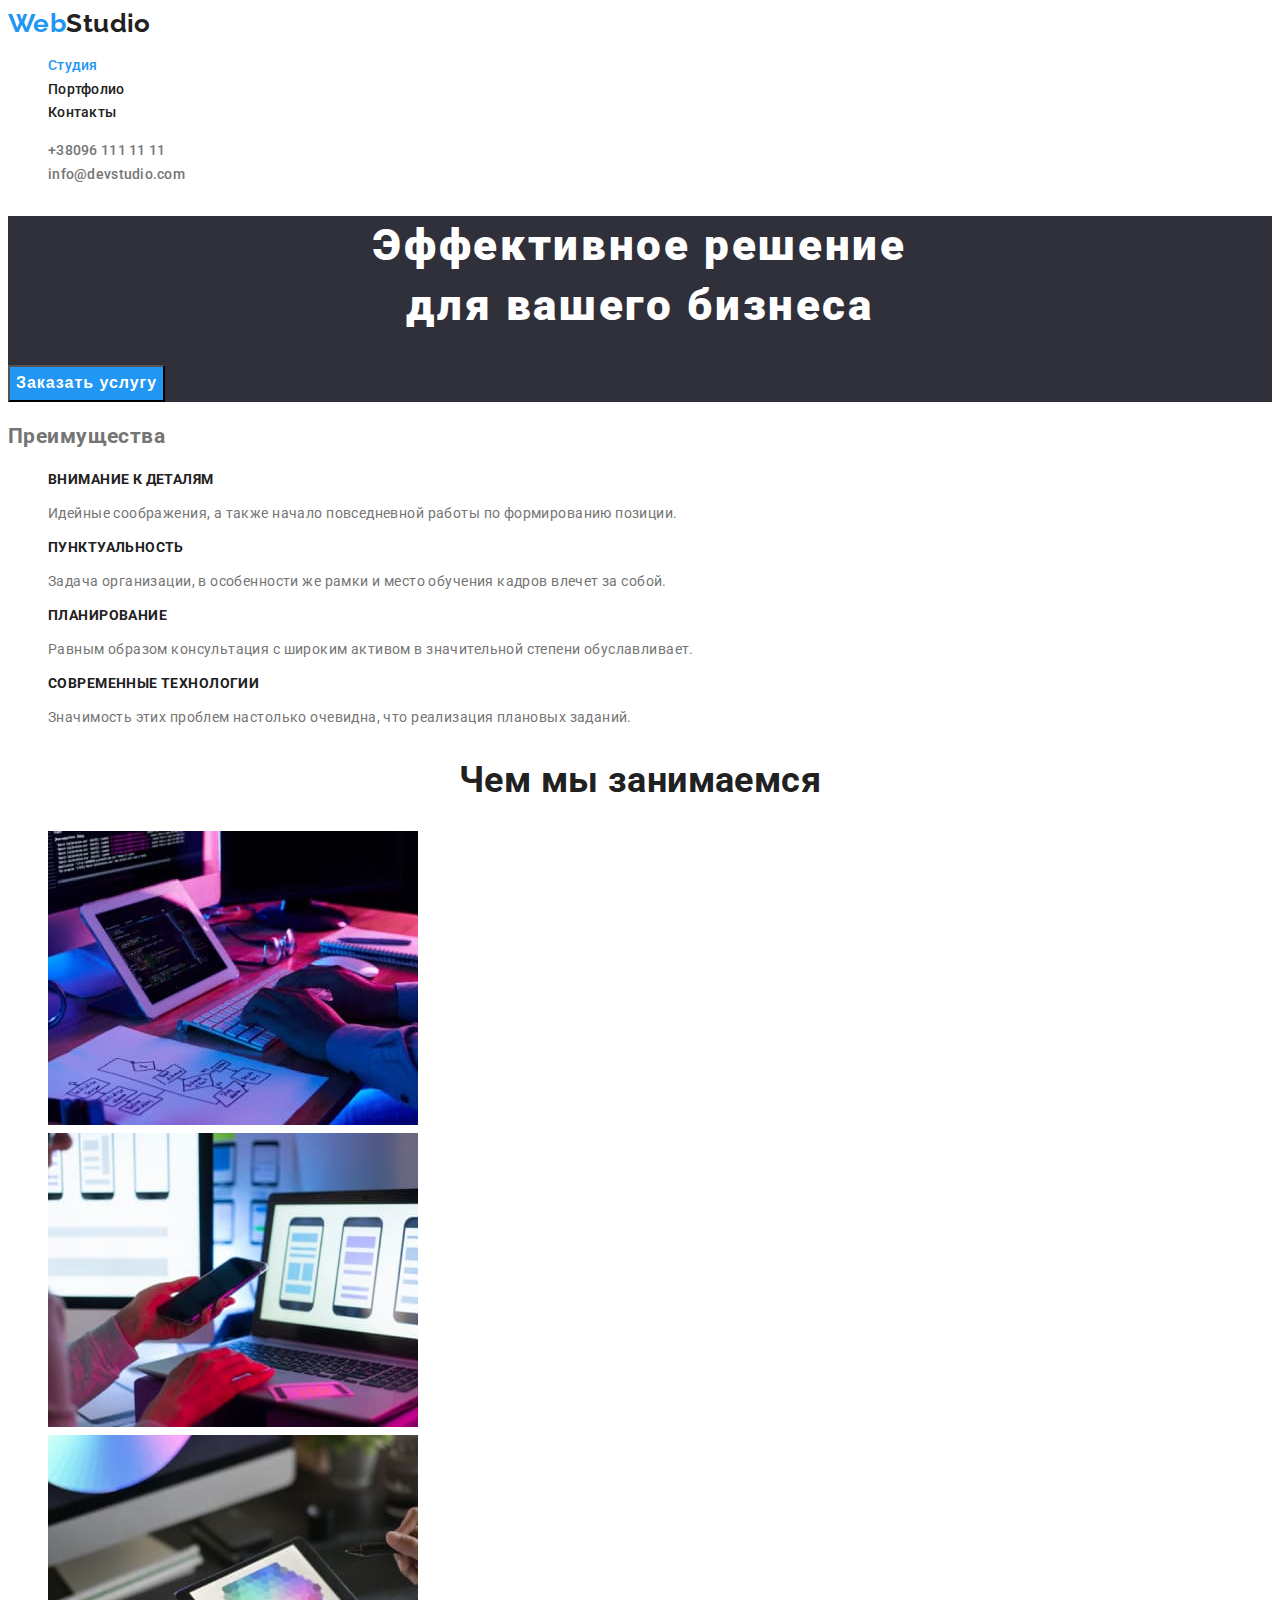
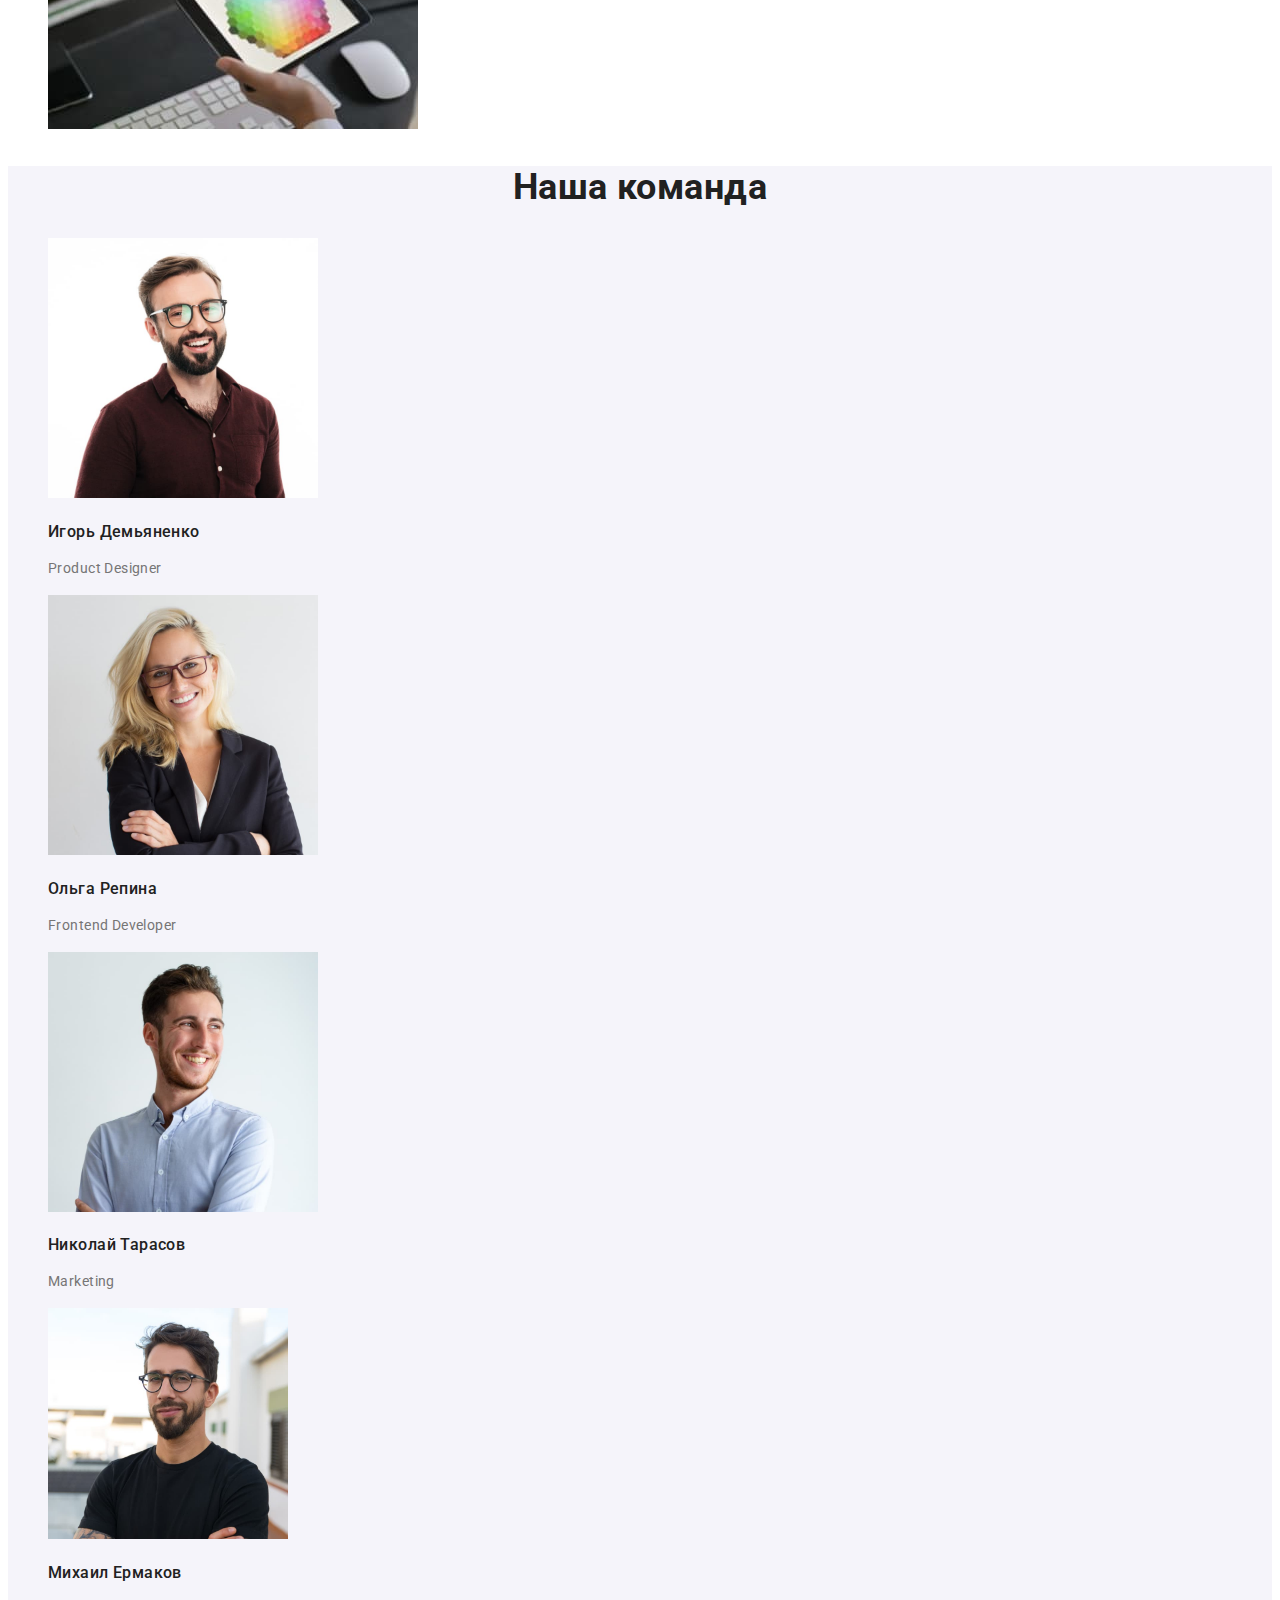
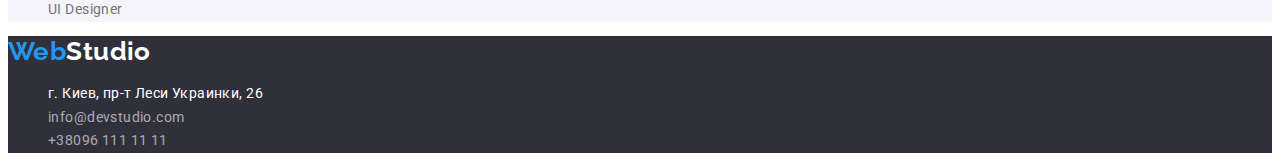
==== index.html @ c33ab389 "Добавляет начальные файлы проекта" ====
<!DOCTYPE html>
<html lang="ru">

<head>
    <meta charset="UTF-8">
    <meta http-equiv="X-UA-Compatible" content="IE=edge">
    <meta name="viewport" content="width=device-width, initial-scale=1.0">
    <title>WebStudio</title>
    <link href="https://fonts.googleapis.com/css2?family=Raleway:wght@700&family=Roboto:wght@400;500;700;900&display=swap"
        rel="stylesheet">
    <link rel="stylesheet" href="./CSS/style.css">

</head>

<body>

    <header class="page-header">
        <nav>
            <a href="" class="logo"><span class="accent">Web</span>Studio</a>

            <ul class="site-nav list">
                <li><a href="./index.html" class="nav-link current">Студия</a></li>
                <li><a href="./portfolio.html" class="nav-link">Портфолио</a></li>
                <li><a href="" class="nav-link">Контакты</a></li>
            </ul>
        </nav>
        <ul class="contact-info list">
            <li><a href="tel:+380961111111" class="contact-link">+38096 111 11 11</a></li>
            <li><a href="mailto:info@devstudio.com" class="contact-link">info@devstudio.com</a></li>
        </ul>
    </header>

    <!--main-->
    <main>

        <!--hero-->
        <section class="hero">
            <h1 class="hero-title">Эффективное решение<br>для вашего бизнеса</h1>
            <button type="button" class="hero-button">Заказать услугу</button>
        </section>

        <!--advantages-->
        <section class="advantages">

            <!--невидимый заголовок-->
            <h2>Преимущества</h2>
            
            <ul class="feature list">
                <li>
                    <h3 class="feature-title">Внимание к деталям</h3>
                    <p>Идейные соображения, а также начало повседневной работы по формированию позиции.</p>
                </li>

                <li>
                    <h3 class="feature-title">Пунктуальность</h3>
                    <p>Задача организации, в особенности же рамки и место обучения кадров влечет за собой.</p>
                </li>

                <li>
                    <h3 class="feature-title">Планирование</h3>
                    <p>Равным образом консультация с широким активом в значительной степени обуславливает.</p>
                </li>

                <li>
                    <h3 class="feature-title">Современные технологии</h3>
                    <p>Значимость этих проблем настолько очевидна, что реализация плановых заданий.</p>
                </li>
            </ul>
        </section>

        <!--works-->

        <section class="section works">
            <h2 class="section-title">Чем мы занимаемся</h2>
            <ul class="work list">
                <li>
                    <img class="picture" src="./images/box1.jpg" alt="программирование" width="370">
                </li>
                <li>
                    <img class="picture" src="./images/box2.jpg" alt="маркетинг" width="370">
                </li>

                <li>
                    <img class="picture" src="./images/box3.jpg" alt="веб-дизайн" width="370">
                </li>
            </ul>

        </section>

        <!--teams-->
        <section class="section-team">
            <h2 class="section-title">Наша команда</h2>
            <ul class="teams list">
                <li>
                    <img class="photo-picture" src="./images/img1.jpg" alt="Product Designer" width="270">
                    <h3 class="teams-title">Игорь Демьяненко</h3>
                    <p lang="en">Product Designer</p>
                </li>

                <li>
                    <img class="photo-picture" src="./images/img2.jpg" alt="Frontend Developer" width="270">
                    <h3 class="teams-title">Ольга Репина</h3>
                    <p lang="en">Frontend Developer</p>
                </li>

                <li>
                    <img class="photo-picture" src="./images/img3.jpg" alt="Marketing" width="270">
                    <h3 class="teams-title">Николай Тарасов</h3>
                    <p lang="en">Marketing</p>
                </li>

                <li>
                    <img class="photo-picture" src="./images/img4.jpg" alt="UI Designer" width="240">
                    <h3 class="teams-title">Михаил Ермаков</h3>
                    <p lang="en">UI Designer</p>
                </li>
            </ul>

        </section>
    </main>

    <!--footer-->

    <footer>
        <div class="footer-section">
            <a href="" class="logo-footer"><span class="accent">Web</span>Studio</a>
            <address class="address">
                <ul class="contact-info list">
                    <li>
                        <a href="https://goo.gl/maps/9Rdwkf6h53vLboCi9" class="maps"
                        target="_blank" rel="noopener noreferrer nofollow">
                            г. Киев, пр-т Леси Украинки, 26</a>
                    </li>
                    <li><a href="mailto:info@devstudio.com" class="links">info@devstudio.com</a></li>
                    <li><a href="tel:+380961111111" class="links">+38096 111 11 11</a></li>
                </ul>
            </address>
        </div>
    </footer> 

</body>

</html>
---- CSS/style.css ----
/* цвет основного текста #757575;*/
/* вторичный текст #212121*/
/* белый фон #FFFFFF*/
/* акцент #2196F3*/
/* вторичный цвет фона #e5e5e5*/
/* фон нижней части #F5F4FA*/
/* фон втавок #2F303A*/
/* */
/* */
:root {
    --primary-text-color: #757575;
    --title-text-color: #212121;
    --accent-color: #2196f3;
    --primary-bg-color: #ffffff;
    --secondary-bg-color: #f5f4fa;
  }
  body {
    color: var(--primary-text-color);
    background-color: var(--primary-bg-color);
    font-family: Roboto, sans-serif;
    letter-spacing: 0.03em;
    font-size: 14px;
    line-height: 1.7;
  }
  /*site-nav*/
  
  .logo {
    color: var(--title-text-color);
    font-family: Raleway, sans-serif;
    font-weight: 700;
    font-size: 26px;
    line-height: 1.2;
    text-decoration: none;
  }
  
  .accent {
    color: var(--accent-color);
  }
  .list {
    list-style: none;
  }
  
  .nav-link,
  .nav-link.current {
    color: var(--title-text-color);
    font-family: inherit;
    font-weight: 500;
    font-size: 14px;
    line-height: 1.2;
    letter-spacing: 0.02em;
    text-decoration: none;
  }
  
  .nav-link:hover,
  .nav-link:focus {
    color: var(--accent-color);
  }
  
  .nav-link.current:hover,
  .nav-link.current:focus {
    color: var(--accent-color);
  }
  
  .nav-link.current {
    color: var(--accent-color);
  }
  
  .contact-link {
    font-weight: 500;
    font-size: 14px;
    line-height: 1.14;
    letter-spacing: 0.02em;
    color: var(--primary-text-color);
    text-decoration: none;
  }
  
  .contact-link:hover,
  .contact-link:focus {
    color: var(--accent-color);
  }
  
  /* hero*/
  
  .hero-title {
    color: var(--primary-bg-color);
    font-weight: 900;
    font-size: 44px;
    line-height: 1.36;
    text-align: center;
    letter-spacing: 0.06em;
  }
  .hero,
  .footer-section {
    background-color: #2f303a;
  }
  
  /*features*/
  
  .feature-title {
    color: var(--title-text-color);
    font-weight: 700;
    font-size: 14px;
    line-height: 1.14;
    text-transform: uppercase;
  }
  
  /*section title*/
  
  .section-title {
    color: var(--title-text-color);
    font-weight: bold;
    font-size: 36px;
    line-height: 1.17;
    text-align: center;
  }
  
  /*works*/
  
  /*teams*/
  
  .teams-title {
    color: var(--title-text-color);
    font-weight: 500;
    font-size: 16px;
    line-height: 1.19;
  }
  .section-team {
    background-color: #f5f4fa;
  }
  
  /*button*/
  .hero-button {
    background-color: var(--accent-color);
    color: var(--primary-bg-color);
    font-weight: 700;
    font-size: 16px;
    line-height: 1.9;
    align-items: center;
    text-align: center;
    letter-spacing: 0.06em;
    cursor: pointer;
  }
  
  /*portfolio*/
  
  /* main*/
  
  .title-list {
    font-weight: 700;
    font-size: 18px;
    line-height: 2;
    letter-spacing: 0.06em;
    color: var(--title-text-color);
  }
  
  /*button*/
  
  .filter-button {
    color: var(--title-text-color);
    background-color: var(--secondary-bg-color);
    font-weight: 500;
    font-size: 16px;
    line-height: 1.62;
    text-align: center;
    cursor: pointer;
  }
  .filter-button:hover,
  .filter-button:focus {
    color: var(--primary-bg-color);
    background-color: var(--accent-color);
  }
  
  /*footer*/
  .address {
    font-style: normal;
  }
  
  .maps {
    font-size: 14px;
    line-height: 1.7;
    color: var(--primary-bg-color);
    text-decoration: none;
  }
  .links {
    font-size: 14px;
    line-height: 1.7;
    color: rgba(255, 255, 255, 0.6);
    text-decoration: none;
  }
  .maps:hover,
  .maps:focus {
    color: var(--accent-color);
  }
  .links:hover,
  .links:focus {
    color: var(--accent-color);
  }
  .logo-footer {
    color: var(--primary-bg-color);
    font-family: Raleway, sans-serif;
    font-weight: 700;
    font-size: 26px;
    line-height: 1.2;
    text-decoration: none;
  }
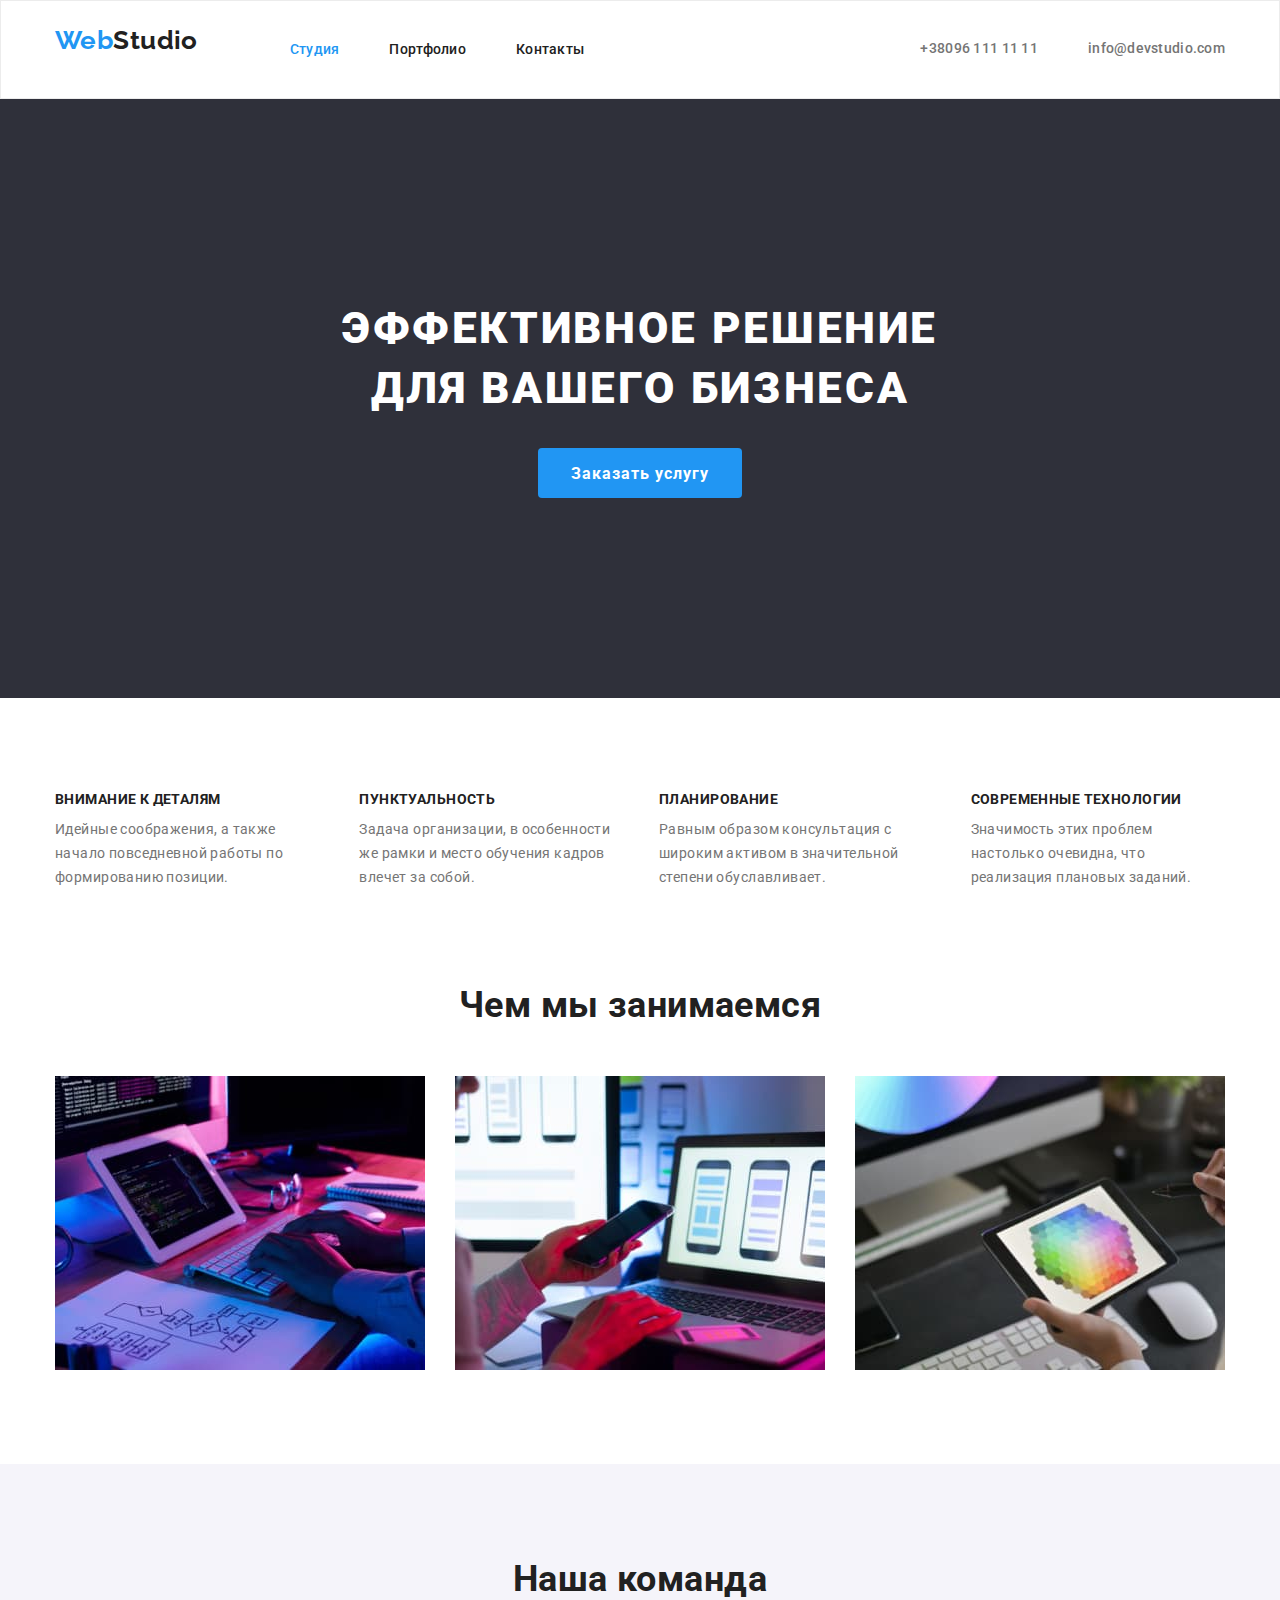
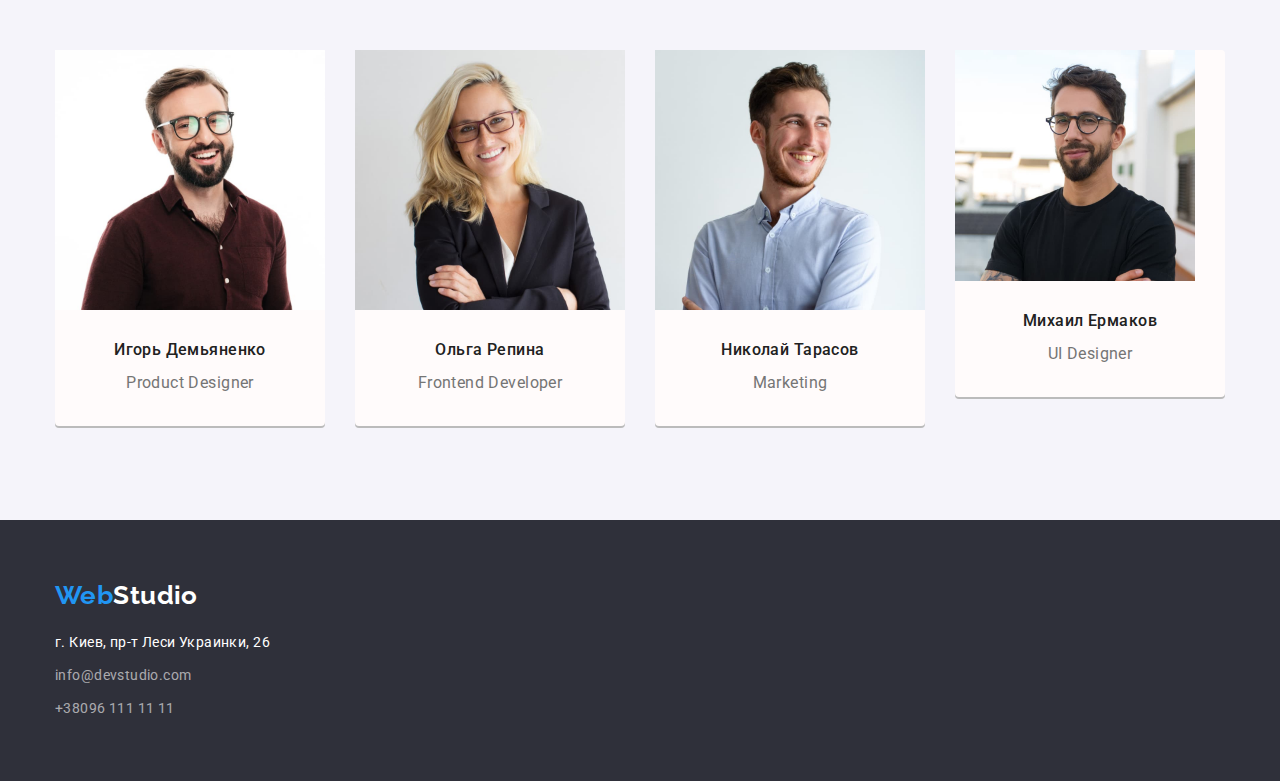
==== commit dd4f2697: "Добавляет блоки, flex-элементы" ====
--- a/index.html
+++ b/index.html
@@ -1,3 +1,4 @@
+
 <!DOCTYPE html>
 <html lang="ru">
 
@@ -6,8 +7,11 @@
     <meta http-equiv="X-UA-Compatible" content="IE=edge">
     <meta name="viewport" content="width=device-width, initial-scale=1.0">
     <title>WebStudio</title>
+    <link rel="preconnect" href="https://fonts.googleapis.com">
+    <link rel="preconnect" href="https://fonts.gstatic.com" crossorigin>
     <link href="https://fonts.googleapis.com/css2?family=Raleway:wght@700&family=Roboto:wght@400;500;700;900&display=swap"
         rel="stylesheet">
+    <link rel="stylesheet" href="https://cdnjs.cloudflare.com/ajax/libs/modern-normalize/1.1.0/modern-normalize.min.css">
     <link rel="stylesheet" href="./CSS/style.css">
 
 </head>
@@ -15,123 +19,150 @@
 <body>
 
     <header class="page-header">
-        <nav>
-            <a href="" class="logo"><span class="accent">Web</span>Studio</a>
+        <div class="container nav">
+            <nav class="main-nav">
+                <a href="" class="logo"><span class="accent">Web</span>Studio</a>
 
-            <ul class="site-nav list">
-                <li><a href="./index.html" class="nav-link current">Студия</a></li>
-                <li><a href="./portfolio.html" class="nav-link">Портфолио</a></li>
-                <li><a href="" class="nav-link">Контакты</a></li>
-            </ul>
-        </nav>
-        <ul class="contact-info list">
-            <li><a href="tel:+380961111111" class="contact-link">+38096 111 11 11</a></li>
-            <li><a href="mailto:info@devstudio.com" class="contact-link">info@devstudio.com</a></li>
-        </ul>
+                <ul class="site-nav list">
+                    <li class="item"><a href="./index.html" class="nav-link current">Студия</a></li>
+                    <li class="item"><a href="./portfolio.html" class="nav-link">Портфолио</a></li>
+                    <li class="item"><a href="" class="nav-link">Контакты</a></li>
+                </ul>
+            </nav>
+    
+                <ul class="contact-info list">
+                    <li class="item"><a href="tel:+380961111111" class="contact-link">+38096 111 11 11</a></li>
+                    <li class="item"><a href="mailto:info@devstudio.com" class="contact-link">info@devstudio.com</a></li>
+                </ul>
+    
+        </div>
     </header>
-
+ 
     <!--main-->
     <main>
 
         <!--hero-->
         <section class="hero">
-            <h1 class="hero-title">Эффективное решение<br>для вашего бизнеса</h1>
-            <button type="button" class="hero-button">Заказать услугу</button>
+            <div class="container">
+                <h1 class="hero-title">Эффективное решение<br>для вашего бизнеса</h1>
+                <button type="button" class="hero-button">Заказать услугу</button>
+            </div>
         </section>
 
         <!--advantages-->
+ 
         <section class="advantages">
+            <div class="container">
+                <!--невидимый заголовок-->
+                <h2 class="visually-hidden">Преимущества</h2>
+                
+                <ul class="feature list">
+                    <li class="item">
+                        <h3 class="feature-title">Внимание к деталям</h3>
+                        <p>Идейные соображения, а также начало повседневной работы по формированию позиции.</p>
+                    </li>
 
-            <!--невидимый заголовок-->
-            <h2>Преимущества</h2>
-            
-            <ul class="feature list">
-                <li>
-                    <h3 class="feature-title">Внимание к деталям</h3>
-                    <p>Идейные соображения, а также начало повседневной работы по формированию позиции.</p>
-                </li>
+                    <li class="item">
+                        <h3 class="feature-title">Пунктуальность</h3>
+                        <p>Задача организации, в особенности же рамки и место обучения кадров влечет за собой.</p>
+                    </li>
 
-                <li>
-                    <h3 class="feature-title">Пунктуальность</h3>
-                    <p>Задача организации, в особенности же рамки и место обучения кадров влечет за собой.</p>
-                </li>
+                    <li class="item">
+                        <h3 class="feature-title">Планирование</h3>
+                        <p>Равным образом консультация с широким активом в значительной степени обуславливает.</p>
+                    </li>
 
-                <li>
-                    <h3 class="feature-title">Планирование</h3>
-                    <p>Равным образом консультация с широким активом в значительной степени обуславливает.</p>
-                </li>
-
-                <li>
-                    <h3 class="feature-title">Современные технологии</h3>
-                    <p>Значимость этих проблем настолько очевидна, что реализация плановых заданий.</p>
-                </li>
-            </ul>
+                    <li class="item">
+                        <h3 class="feature-title">Современные технологии</h3>
+                        <p>Значимость этих проблем настолько очевидна, что реализация плановых заданий.</p>
+                    </li>
+                </ul>
+            </div>
         </section>
 
         <!--works-->
 
         <section class="section works">
-            <h2 class="section-title">Чем мы занимаемся</h2>
-            <ul class="work list">
-                <li>
-                    <img class="picture" src="./images/box1.jpg" alt="программирование" width="370">
-                </li>
-                <li>
-                    <img class="picture" src="./images/box2.jpg" alt="маркетинг" width="370">
-                </li>
+            <div class="container">
+                <h2 class="section-title">Чем мы занимаемся</h2>
+                <ul class="work list">
+                    <li class="item">
+                        <img class="picture" src="./images/box1.jpg" alt="программирование" width="370">
+                    </li>
+                    <li class="item">
+                        <img class="picture" src="./images/box2.jpg" alt="маркетинг" width="370">
+                    </li>
 
-                <li>
-                    <img class="picture" src="./images/box3.jpg" alt="веб-дизайн" width="370">
-                </li>
-            </ul>
-
+                    <li class="item">
+                        <img class="picture" src="./images/box3.jpg" alt="веб-дизайн" width="370">
+                    </li>
+                </ul>
+            </div>
         </section>
 
         <!--teams-->
+
         <section class="section-team">
-            <h2 class="section-title">Наша команда</h2>
-            <ul class="teams list">
-                <li>
-                    <img class="photo-picture" src="./images/img1.jpg" alt="Product Designer" width="270">
-                    <h3 class="teams-title">Игорь Демьяненко</h3>
-                    <p lang="en">Product Designer</p>
-                </li>
-
-                <li>
-                    <img class="photo-picture" src="./images/img2.jpg" alt="Frontend Developer" width="270">
-                    <h3 class="teams-title">Ольга Репина</h3>
-                    <p lang="en">Frontend Developer</p>
-                </li>
-
-                <li>
-                    <img class="photo-picture" src="./images/img3.jpg" alt="Marketing" width="270">
-                    <h3 class="teams-title">Николай Тарасов</h3>
-                    <p lang="en">Marketing</p>
-                </li>
-
-                <li>
-                    <img class="photo-picture" src="./images/img4.jpg" alt="UI Designer" width="240">
-                    <h3 class="teams-title">Михаил Ермаков</h3>
-                    <p lang="en">UI Designer</p>
-                </li>
-            </ul>
-
+            <div class="container">
+                <h2 class="section-title">Наша команда</h2>
+                <ul class="teams list">
+                    <li class="item">
+                        <div class="img-teams-content">
+                            <img class="teams-picture" src="./images/img1.jpg" alt="Product Designer" width="270">
+                            <div>
+                                <h3 class="teams-title">Игорь Демьяненко</h3>
+                                <p class="teams-text" lang="en">Product Designer</p>
+                            </div>
+                        </div>
+                    </li>
+            
+                    <li class="item">
+                        <div class="img-teams-content">
+                            <img class="teams-picture" src="./images/img2.jpg" alt="Frontend Developer" width="270">
+                            <div>
+                                <h3 class="teams-title">Ольга Репина</h3>
+                                <p class="teams-text" lang="en">Frontend Developer</p>
+                            </div>
+                        </div>
+                    </li>
+             
+                    <li class="item">
+                        <div class="img-teams-content">
+                            <img class="teams-picture" src="./images/img3.jpg" alt="Marketing" width="270">
+                            <div>
+                                <h3 class="teams-title">Николай Тарасов</h3>
+                                <p class="teams-text" lang="en">Marketing</p>
+                            </div>
+                        </div>
+                    </li>
+            
+                    <li class="item">
+                        <div class="img-teams-content">
+                            <img class="teams-picture" src="./images/img4.jpg" alt="UI Designer" width="240">
+                            <div>
+                                <h3 class="teams-title">Михаил Ермаков</h3>
+                                <p class="teams-text" lang="en">UI Designer</p>
+                            </div>
+                        </div>
+                    </li>
+                </ul>
+            </div>
         </section>
     </main>
 
     <!--footer-->
 
-    <footer>
-        <div class="footer-section">
+    <footer class="footer-section">
+        <div class="container">
             <a href="" class="logo-footer"><span class="accent">Web</span>Studio</a>
             <address class="address">
-                <ul class="contact-info list">
+                <ul class="contact-footer list">
                     <li>
                         <a href="https://goo.gl/maps/9Rdwkf6h53vLboCi9" class="maps"
                         target="_blank" rel="noopener noreferrer nofollow">
                             г. Киев, пр-т Леси Украинки, 26</a>
                     </li>
-                    <li><a href="mailto:info@devstudio.com" class="links">info@devstudio.com</a></li>
+                    <li class="tel-mail-footer"><a href="mailto:info@devstudio.com" class="links">info@devstudio.com</a></li>
                     <li><a href="tel:+380961111111" class="links">+38096 111 11 11</a></li>
                 </ul>
             </address>
--- a/CSS/style.css
+++ b/CSS/style.css
@@ -1,3 +1,4 @@
+
 /* цвет основного текста #757575;*/
 /* вторичный текст #212121*/
 /* белый фон #FFFFFF*/
@@ -8,199 +9,458 @@
 /* */
 /* */
 :root {
-    --primary-text-color: #757575;
-    --title-text-color: #212121;
-    --accent-color: #2196f3;
-    --primary-bg-color: #ffffff;
-    --secondary-bg-color: #f5f4fa;
-  }
-  body {
-    color: var(--primary-text-color);
-    background-color: var(--primary-bg-color);
-    font-family: Roboto, sans-serif;
-    letter-spacing: 0.03em;
-    font-size: 14px;
-    line-height: 1.7;
-  }
-  /*site-nav*/
-  
-  .logo {
-    color: var(--title-text-color);
-    font-family: Raleway, sans-serif;
-    font-weight: 700;
-    font-size: 26px;
-    line-height: 1.2;
-    text-decoration: none;
-  }
-  
-  .accent {
-    color: var(--accent-color);
-  }
-  .list {
-    list-style: none;
-  }
-  
-  .nav-link,
-  .nav-link.current {
-    color: var(--title-text-color);
-    font-family: inherit;
-    font-weight: 500;
-    font-size: 14px;
-    line-height: 1.2;
-    letter-spacing: 0.02em;
-    text-decoration: none;
-  }
-  
-  .nav-link:hover,
-  .nav-link:focus {
-    color: var(--accent-color);
-  }
-  
-  .nav-link.current:hover,
-  .nav-link.current:focus {
-    color: var(--accent-color);
-  }
-  
-  .nav-link.current {
-    color: var(--accent-color);
-  }
-  
-  .contact-link {
-    font-weight: 500;
-    font-size: 14px;
-    line-height: 1.14;
-    letter-spacing: 0.02em;
-    color: var(--primary-text-color);
-    text-decoration: none;
-  }
-  
-  .contact-link:hover,
-  .contact-link:focus {
-    color: var(--accent-color);
-  }
-  
-  /* hero*/
-  
-  .hero-title {
-    color: var(--primary-bg-color);
-    font-weight: 900;
-    font-size: 44px;
-    line-height: 1.36;
-    text-align: center;
-    letter-spacing: 0.06em;
-  }
-  .hero,
-  .footer-section {
+  --primary-text-color: #757575;
+  --title-text-color: #212121;
+  --accent-color: #2196f3;
+  --primary-bg-color: #ffffff;
+  --secondary-bg-color: #f5f4fa;
+}
+
+/*--------- Утилиты--------- */
+p,
+h1,
+h2,
+h3,
+h4,
+h5,
+h6 {
+  margin: 0;
+}
+
+img {
+  display: block;
+}
+
+ul {
+  margin: 0;
+  padding: 0;
+}
+
+.list {
+  list-style: none;
+}
+
+
+/*container*/
+.container {
+  width: 1200px;
+  padding-left: 15px;
+  padding-right: 15px;
+  margin: 0 auto;
+  /*outline: 2px solid red;*/
+}
+
+body {
+  color: var(--primary-text-color);
+  background-color: var(--primary-bg-color);
+  font-family: Roboto, sans-serif;
+  letter-spacing: 0.03em;
+  font-size: 14px;
+  line-height: 1.7;
+}
+/*--------- скрытые заголовки---------*/
+
+.visually-hidden {
+  position: absolute;
+  white-space: nowrap;
+  width: 1px;
+  height: 1px;
+  overflow: hidden;
+  border: 0;
+  padding: 0;
+  clip: rect(0 0 0 0);
+  clip-path: inset(50%);
+  margin: -1px;
+}
+
+/*---------page-header---------*/
+.page-header {
+  padding-top: 24px;
+  padding-bottom: 24px;
+  background-color: var(--primary-bg-color);
+  border: #ececec 1px solid;
+}
+
+/*---------site-nav---------*/
+.main-nav {
+  display: flex;
+}
+.site-nav {
+  display: flex;
+  margin-left: 92px;
+}
+
+/*.site-nav .item {
+  /*margin-right: 50px;
+
+  outline: 1px solid green;
+  background-color: tomato;
+} */
+/*1вариант
+.site-nav .item:last-child {
+  margin-right: 0;
+}
+*/
+/*2 вариант
+.site-nav .item:not(:last-child) {
+  margin-right: 50px;
+}*/
+
+/*3 вариант*/
+
+.site-nav .item + .item {
+  margin-left: 50px;
+}
+
+.logo {
+  display: block;
+  color: var(--title-text-color);
+  font-family: Raleway, sans-serif;
+  font-weight: 700;
+  font-size: 26px;
+  line-height: 1.2;
+  text-decoration: none;
+}
+
+.accent {
+  color: var(--accent-color);
+}
+
+.nav-link,
+.nav-link.current {
+  display: block;
+  padding-top: 16px;
+  padding-bottom: 16px;
+  color: var(--title-text-color);
+  font-family: inherit;
+  font-weight: 500;
+  font-size: 14px;
+  line-height: 1.2;
+  letter-spacing: 0.02em;
+  text-decoration: none;
+}
+
+.nav-link:hover,
+.nav-link:focus {
+  color: var(--accent-color);
+}
+
+.nav-link.current:hover,
+.nav-link.current:focus {
+  color: var(--accent-color);
+}
+
+.nav-link.current {
+  color: var(--accent-color);
+}
+  /*-----------contact-info----------*/
+
+.contact-info {
+  display: flex;
+  margin-left:auto;
+}
+
+/*.contact-info .item {
+
+  outline: 1px solid green;
+  background-color: tomato;
+}*/
+
+.contact-info .item + .item {
+  margin-left: 50px;
+}
+
+.contact-link {
+  display: block;
+  padding-top: 16px;
+  padding-bottom: 16px;
+
+  font-weight: 500;
+  font-size: 14px;
+  line-height: 1.14;
+  letter-spacing: 0.02em;
+  color: var(--primary-text-color);
+  text-decoration: none;
+}
+
+.contact-link:hover,
+.contact-link:focus {
+  color: var(--accent-color);
+}
+
+.container.nav {
+  display: flex;
+  align-items: center;
+}
+
+
+/* ---------hero---------*/
+
+.hero-title {
+  padding-top: 200px;
+  margin-bottom: 30px;
+
+  text-transform:uppercase;
+  color: var(--primary-bg-color);
+  font-weight: 900;
+  font-size: 44px;
+  line-height: 1.36;
+  text-align: center;
+  letter-spacing: 0.06em;
+}
+.hero {
+  text-align: center;
+  background-color: #2f303a;
+}
+
+/*---------section title---------*/
+
+.section-title {
+  color: var(--title-text-color);
+  font-weight: bold;
+  font-size: 36px;
+  line-height: 1.17;
+  text-align: center;
+  margin-bottom: 50px;
+
+}
+
+/*---------features---------*/
+
+.feature-title {
+  margin-bottom: 10px;
+
+  color: var(--title-text-color);
+  font-weight: 700;
+  font-size: 14px;
+  line-height: 1.14;
+  text-transform: uppercase;
+}
+
+.feature.list {
+  display: flex; 
+  align-items: center;
+  padding-top: 94px;
+  padding-bottom: 94px;
+}
+
+/*.feature.list .item {
+  outline: 1px solid green;
+}*/
+
+.feature.list .item + .item {
+  margin-left: 30px;
+}
+
+/*---------works---------*/
+
+.section.works {
+  display: block;
+  padding-bottom: 94px;
+}
+.work.list {
+  display: flex;
+  align-items: center;
+
+}
+.work.list .item + .item {
+  margin-left: 30px;
+}
+
+/*---------teams---------*/
+
+.section-team {
+  padding-top: 94px;
+  padding-bottom: 94px;
+  background-color: #f5f4fa;
+}
+.teams-title {
+  color: var(--title-text-color);
+  font-weight: 500;
+  font-size: 16px;
+  line-height: 1.19;
+}
+.teams.list {
+  display: flex;
+}
+
+.teams.list .item + .item {
+  margin-left: 30px;
+}
+
+.img-teams-content {
+
+  width: 270px;
+  box-shadow: 0px 2px 0px 0px #bbbbbb;
+  border-radius: 4px;
+  background-color: #fffbfb;
+  padding: 0px 0px 30px;
+}
+
+.teams-title {
+  padding-top: 30px;
+  text-align: center;
+  font-size: 16px;
+  font-weight: 500;
+}
+.teams-text {
+  margin-top: 10px;
+  text-align: center;
+  font-size: 16px;
+}
+.teams.item {
+  flex-basis: calc(100% / 4 - 30px);
+  margin-left: 30px;
+}
+
+/*button*/
+.hero-button {
+  display: inline-block;
+  border: 1px solid transparent;
+  min-width: 200px;
+  padding: 10px 32px;
+  height: 50px;
+  border-radius: 4px;
+  margin-bottom: 200px;
+
+  background-color: var(--accent-color);
+  color: var(--primary-bg-color);
+  font-weight: 700;
+  font-size: 16px;
+  line-height: 1.9;
+  align-items: center;
+  text-align: center;
+  letter-spacing: 0.06em;
+  cursor: pointer;
+}
+
+/*---------portfolio---------*/
+
+/* main*/
+.section-portfolio {
+  padding-bottom: 94px;
+}
+
+.project.list {
+  display: flex;
+  flex-wrap: wrap;
+}
+.flex-project {
+  width:calc((100% - 60px) / 3);
+  margin-right: 30px;
+  margin-bottom: 30px;
+
+  height: 404px;
+
+  /*outline: 1px solid green;*/
+}
+.flex-project:nth-child(3n) {
+  margin-right: 0;
+}
+.flex-project:nth-last-child(-n + 3) {
+  margin-bottom: 0;
+}
+
+.project-padding {
+  padding: 20px 24px 20px 24px;
+  border: 1px solid #eeeeee;
+  border-top: none;
+
+}
+.title-list {
+
+  font-weight: 700;
+  font-size: 18px;
+  line-height: 2;
+  letter-spacing: 0.06em;
+  color: var(--title-text-color);
+}
+
+/*button*/
+.buttons.list {
+  display: flex;
+  justify-content: center;
+  padding-top: 94px;
+  padding-bottom: 50px;
+}
+
+.portfolio-list:not(:last-child) {
+  margin-right: 3px;
+  align-items: center;
+
+}
+.filter-button {
+  border: 1px solid #000000;
+  min-width: 128px;
+  padding: 6px 22px;
+  text-align: center;
+  border: 4px;
+  color: var(--title-text-color);
+  background-color: var(--secondary-bg-color);
+  font-weight: 500;
+  font-size: 16px;
+  line-height: 1.62;
+  text-align: center;
+  cursor: pointer;
+}
+.filter-button:hover,
+.filter-button:focus {
+  color: var(--primary-bg-color);
+  background-color: var(--accent-color);
+}
+
+
+
+
+/*---------footer----------*/
+.footer-section {
+    padding-top: 60px;
+    padding-bottom: 60px;
     background-color: #2f303a;
-  }
-  
-  /*features*/
-  
-  .feature-title {
-    color: var(--title-text-color);
-    font-weight: 700;
-    font-size: 14px;
-    line-height: 1.14;
-    text-transform: uppercase;
-  }
-  
-  /*section title*/
-  
-  .section-title {
-    color: var(--title-text-color);
-    font-weight: bold;
-    font-size: 36px;
-    line-height: 1.17;
-    text-align: center;
-  }
-  
-  /*works*/
-  
-  /*teams*/
-  
-  .teams-title {
-    color: var(--title-text-color);
-    font-weight: 500;
-    font-size: 16px;
-    line-height: 1.19;
-  }
-  .section-team {
-    background-color: #f5f4fa;
-  }
-  
-  /*button*/
-  .hero-button {
-    background-color: var(--accent-color);
-    color: var(--primary-bg-color);
-    font-weight: 700;
-    font-size: 16px;
-    line-height: 1.9;
-    align-items: center;
-    text-align: center;
-    letter-spacing: 0.06em;
-    cursor: pointer;
-  }
-  
-  /*portfolio*/
-  
-  /* main*/
-  
-  .title-list {
-    font-weight: 700;
-    font-size: 18px;
-    line-height: 2;
-    letter-spacing: 0.06em;
-    color: var(--title-text-color);
-  }
-  
-  /*button*/
-  
-  .filter-button {
-    color: var(--title-text-color);
-    background-color: var(--secondary-bg-color);
-    font-weight: 500;
-    font-size: 16px;
-    line-height: 1.62;
-    text-align: center;
-    cursor: pointer;
-  }
-  .filter-button:hover,
-  .filter-button:focus {
-    color: var(--primary-bg-color);
-    background-color: var(--accent-color);
-  }
-  
-  /*footer*/
-  .address {
-    font-style: normal;
-  }
-  
-  .maps {
-    font-size: 14px;
-    line-height: 1.7;
-    color: var(--primary-bg-color);
-    text-decoration: none;
-  }
-  .links {
-    font-size: 14px;
-    line-height: 1.7;
-    color: rgba(255, 255, 255, 0.6);
-    text-decoration: none;
-  }
-  .maps:hover,
-  .maps:focus {
-    color: var(--accent-color);
-  }
-  .links:hover,
-  .links:focus {
-    color: var(--accent-color);
-  }
-  .logo-footer {
-    color: var(--primary-bg-color);
-    font-family: Raleway, sans-serif;
-    font-weight: 700;
-    font-size: 26px;
-    line-height: 1.2;
-    text-decoration: none;
-  }
-  +    border: 1px;
+}
+
+.address {
+  font-style: normal;
+}
+
+.tel-mail-footer {
+  margin-top: 9px;
+  margin-bottom: 9px;
+}
+.logo-footer {
+  display: block;
+
+  color: var(--primary-bg-color);
+  font-family: Raleway, sans-serif;
+  font-weight: 700;
+  font-size: 26px;
+  line-height: 1.2;
+  text-decoration: none;
+}
+
+.maps {
+  display: block;
+  margin-top: 20px;
+
+  font-size: 14px;
+  line-height: 1.7;
+  color: var(--primary-bg-color);
+  text-decoration: none;
+}
+.links {
+  display: block;
+
+  font-size: 14px;
+  line-height: 1.7;
+  color: rgba(255, 255, 255, 0.6);
+  text-decoration: none;
+}
+.maps:hover,
+.maps:focus {
+  color: var(--accent-color);
+}
+.links:hover,
+.links:focus {
+  color: var(--accent-color);
+}
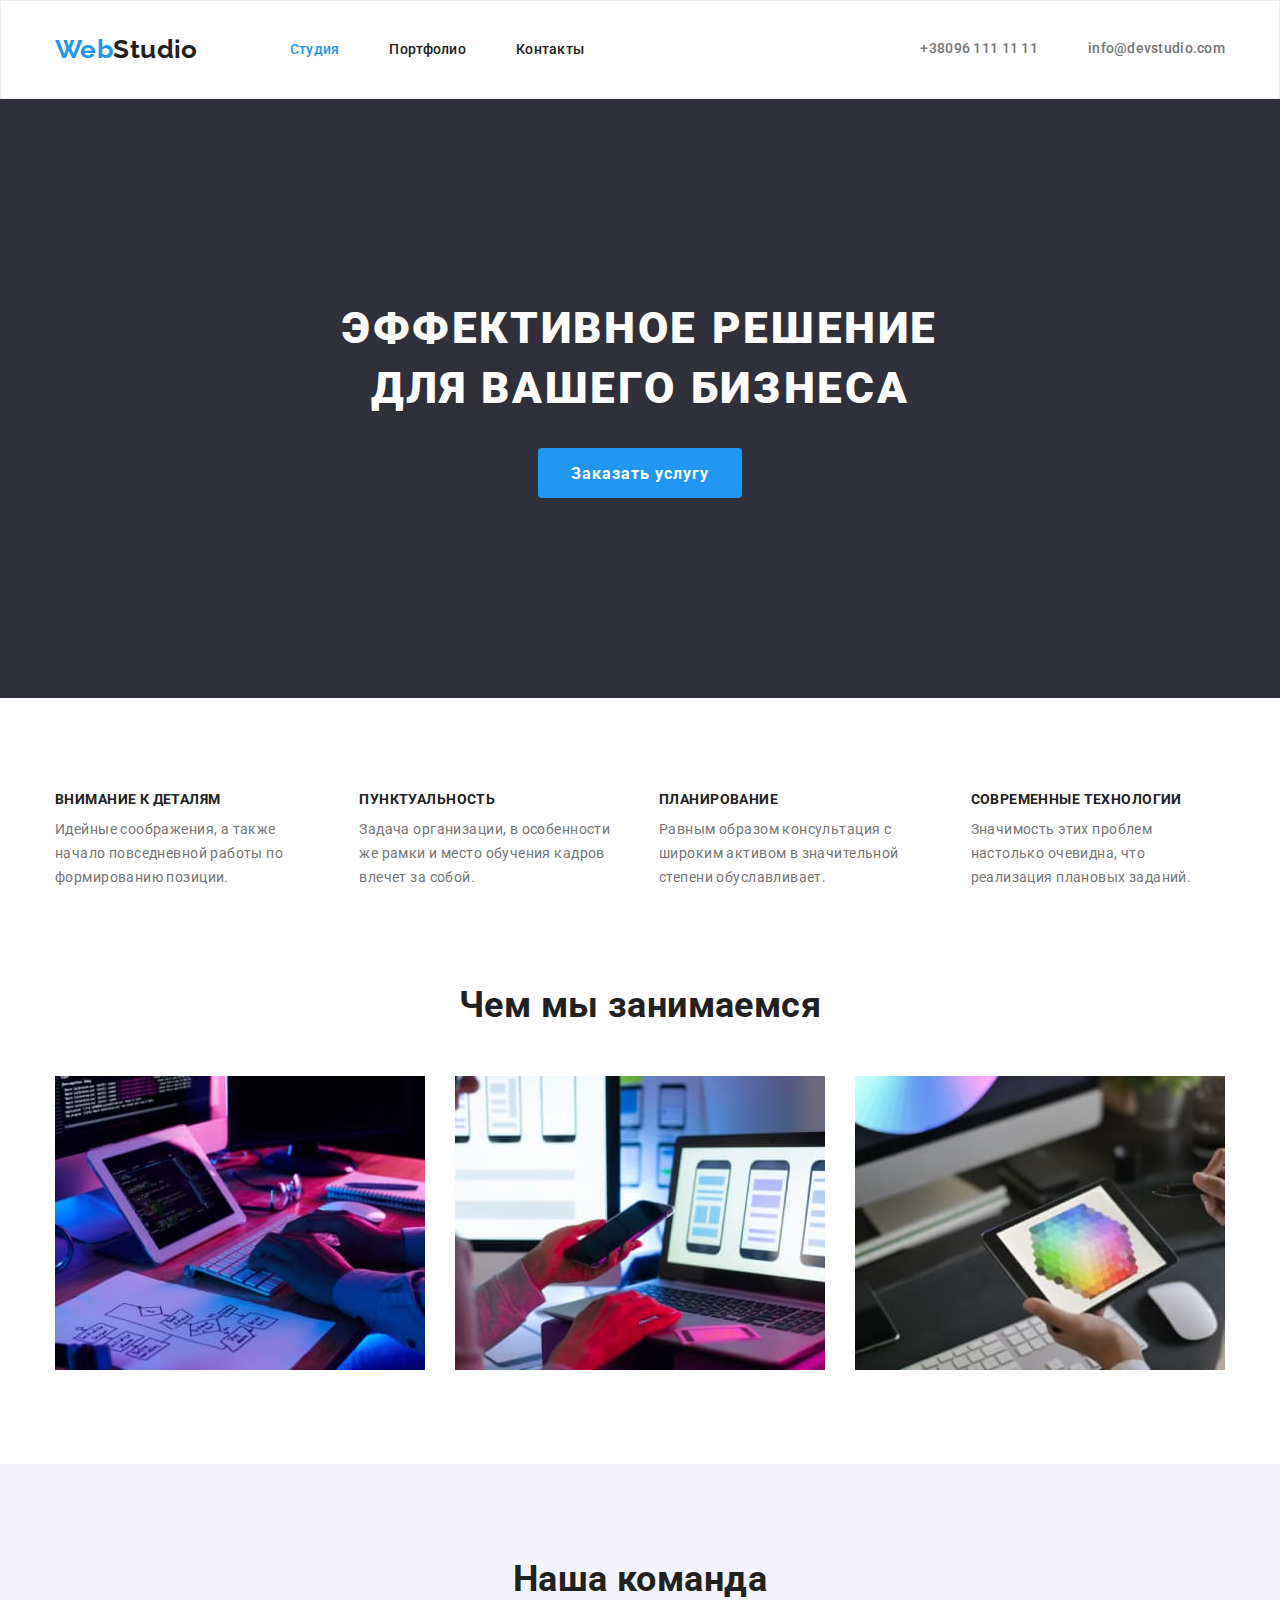
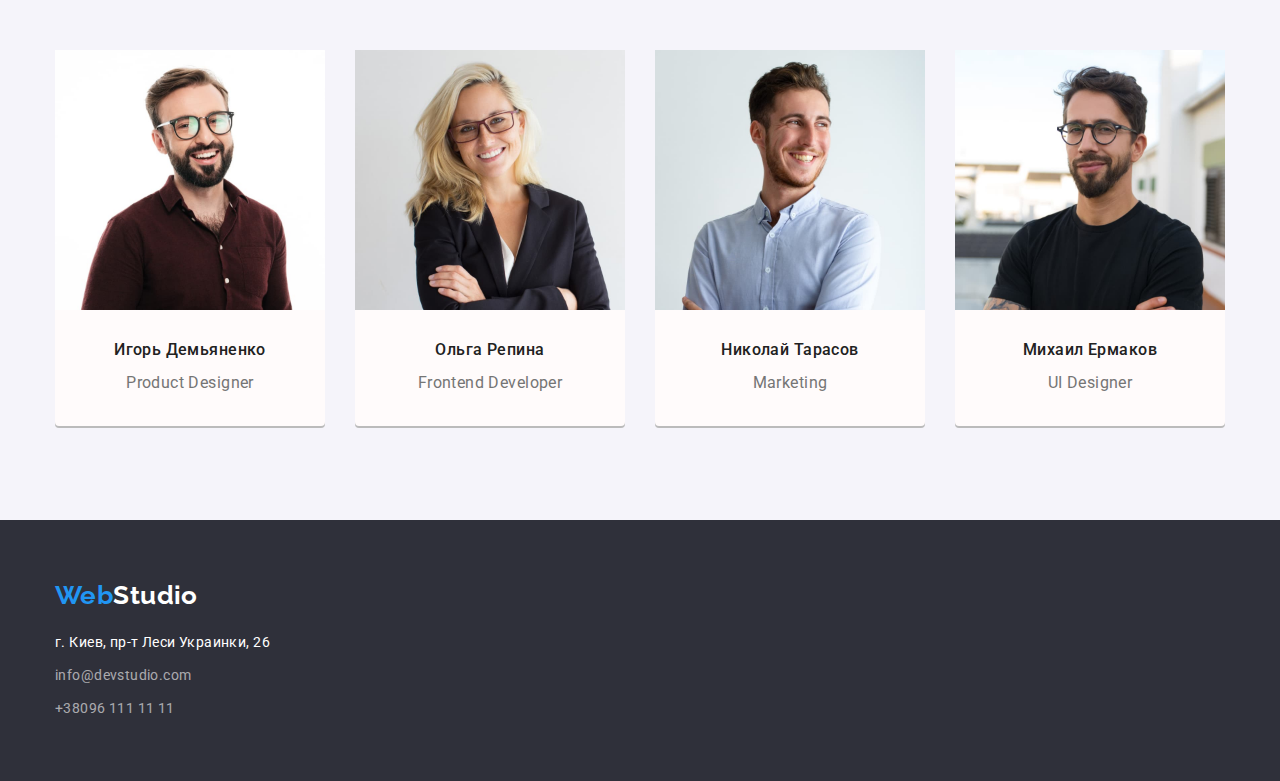
==== commit 2c371d01: "Центрирует логотип" ====
--- a/index.html
+++ b/index.html
@@ -138,7 +138,7 @@
             
                     <li class="item">
                         <div class="img-teams-content">
-                            <img class="teams-picture" src="./images/img4.jpg" alt="UI Designer" width="240">
+                            <img class="teams-picture" src="./images/img4.jpg" alt="UI Designer" width="270">
                             <div>
                                 <h3 class="teams-title">Михаил Ермаков</h3>
                                 <p class="teams-text" lang="en">UI Designer</p>
--- a/CSS/style.css
+++ b/CSS/style.css
@@ -84,6 +84,7 @@
 /*---------site-nav---------*/
 .main-nav {
   display: flex;
+  align-items: center;
 }
 .site-nav {
   display: flex;
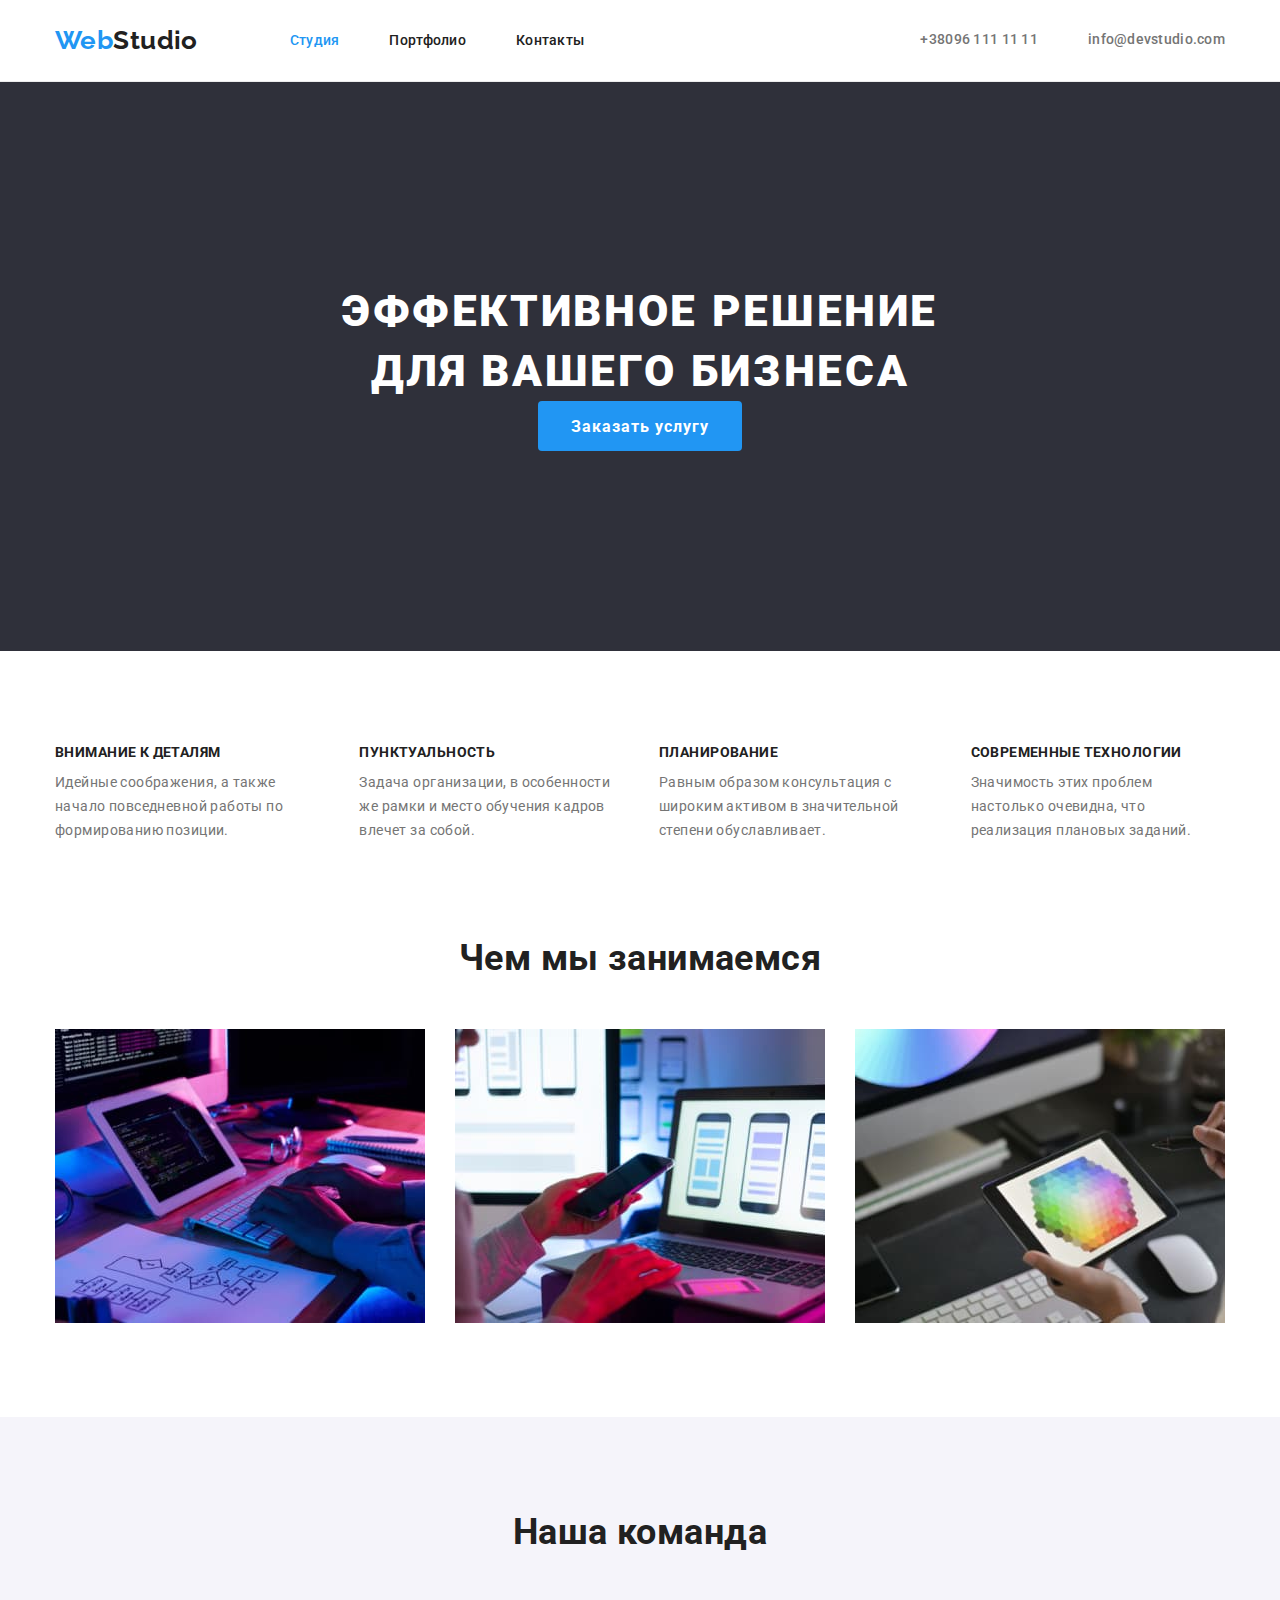
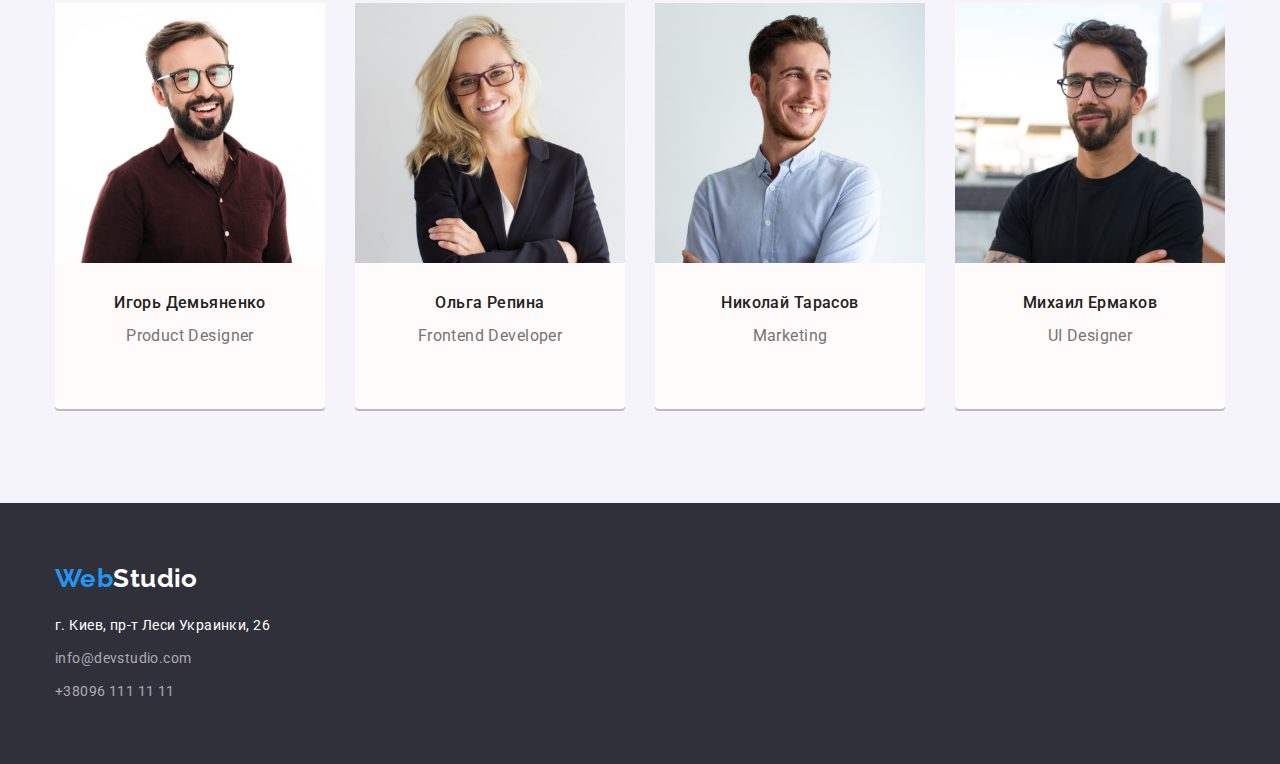
==== commit c8072ecd: "Исправляет ошибки" ====
--- a/index.html
+++ b/index.html
@@ -51,7 +51,7 @@
 
         <!--advantages-->
  
-        <section class="advantages">
+        <section class="section">
             <div class="container">
                 <!--невидимый заголовок-->
                 <h2 class="visually-hidden">Преимущества</h2>
@@ -83,7 +83,7 @@
         <!--works-->
 
         <section class="section works">
-            <div class="container">
+            <div class="container"> 
                 <h2 class="section-title">Чем мы занимаемся</h2>
                 <ul class="work list">
                     <li class="item">
@@ -102,48 +102,40 @@
 
         <!--teams-->
 
-        <section class="section-team">
+        <section class="section section-team">
             <div class="container">
                 <h2 class="section-title">Наша команда</h2>
                 <ul class="teams list">
-                    <li class="item">
-                        <div class="img-teams-content">
+                    <li class="item img">
                             <img class="teams-picture" src="./images/img1.jpg" alt="Product Designer" width="270">
-                            <div>
+                            <div class="teams-title-text">
                                 <h3 class="teams-title">Игорь Демьяненко</h3>
                                 <p class="teams-text" lang="en">Product Designer</p>
                             </div>
-                        </div>
                     </li>
             
-                    <li class="item">
-                        <div class="img-teams-content">
+                    <li class="item img">
                             <img class="teams-picture" src="./images/img2.jpg" alt="Frontend Developer" width="270">
-                            <div>
+                            <div class="teams-title-text">
                                 <h3 class="teams-title">Ольга Репина</h3>
                                 <p class="teams-text" lang="en">Frontend Developer</p>
                             </div>
-                        </div>
                     </li>
              
-                    <li class="item">
-                        <div class="img-teams-content">
+                    <li class="item img">
                             <img class="teams-picture" src="./images/img3.jpg" alt="Marketing" width="270">
-                            <div>
+                            <div class="teams-title-text">
                                 <h3 class="teams-title">Николай Тарасов</h3>
                                 <p class="teams-text" lang="en">Marketing</p>
                             </div>
-                        </div>
                     </li>
             
-                    <li class="item">
-                        <div class="img-teams-content">
+                    <li class="item img">
                             <img class="teams-picture" src="./images/img4.jpg" alt="UI Designer" width="270">
-                            <div>
+                            <div class="teams-title-text">
                                 <h3 class="teams-title">Михаил Ермаков</h3>
                                 <p class="teams-text" lang="en">UI Designer</p>
                             </div>
-                        </div>
                     </li>
                 </ul>
             </div>
@@ -157,13 +149,15 @@
             <a href="" class="logo-footer"><span class="accent">Web</span>Studio</a>
             <address class="address">
                 <ul class="contact-footer list">
-                    <li>
+                    <li class="contact-footer item">
                         <a href="https://goo.gl/maps/9Rdwkf6h53vLboCi9" class="maps"
                         target="_blank" rel="noopener noreferrer nofollow">
                             г. Киев, пр-т Леси Украинки, 26</a>
                     </li>
-                    <li class="tel-mail-footer"><a href="mailto:info@devstudio.com" class="links">info@devstudio.com</a></li>
-                    <li><a href="tel:+380961111111" class="links">+38096 111 11 11</a></li>
+                    <li  class="contact-footer item">
+                        <a href="mailto:info@devstudio.com" class="links">info@devstudio.com</a></li>
+                    <li  class="contact-footer item">
+                        <a href="tel:+380961111111" class="links">+38096 111 11 11</a></li>
                 </ul>
             </address>
         </div>
--- a/CSS/style.css
+++ b/CSS/style.css
@@ -28,7 +28,9 @@
 }
 
 img {
-  display: block;
+  max-width: 100%;
+  display: block;
+  height: auto;
 }
 
 ul {
@@ -75,10 +77,8 @@
 
 /*---------page-header---------*/
 .page-header {
-  padding-top: 24px;
-  padding-bottom: 24px;
   background-color: var(--primary-bg-color);
-  border: #ececec 1px solid;
+  border-bottom: #ececec 1px solid;
 }
 
 /*---------site-nav---------*/
@@ -130,8 +130,8 @@
 .nav-link,
 .nav-link.current {
   display: block;
-  padding-top: 16px;
-  padding-bottom: 16px;
+  padding-top: 32px;
+  padding-bottom: 32px;
   color: var(--title-text-color);
   font-family: inherit;
   font-weight: 500;
@@ -198,8 +198,6 @@
 /* ---------hero---------*/
 
 .hero-title {
-  padding-top: 200px;
-  margin-bottom: 30px;
 
   text-transform:uppercase;
   color: var(--primary-bg-color);
@@ -210,6 +208,8 @@
   letter-spacing: 0.06em;
 }
 .hero {
+  padding-top: 200px;
+  padding-bottom: 200px;
   text-align: center;
   background-color: #2f303a;
 }
@@ -228,6 +228,10 @@
 
 /*---------features---------*/
 
+.section {
+  padding: 94px 0;
+}
+
 .feature-title {
   margin-bottom: 10px;
 
@@ -241,8 +245,6 @@
 .feature.list {
   display: flex; 
   align-items: center;
-  padding-top: 94px;
-  padding-bottom: 94px;
 }
 
 /*.feature.list .item {
@@ -255,9 +257,8 @@
 
 /*---------works---------*/
 
-.section.works {
-  display: block;
-  padding-bottom: 94px;
+.works {
+  padding-top: 0;
 }
 .work.list {
   display: flex;
@@ -271,8 +272,6 @@
 /*---------teams---------*/
 
 .section-team {
-  padding-top: 94px;
-  padding-bottom: 94px;
   background-color: #f5f4fa;
 }
 .teams-title {
@@ -288,9 +287,12 @@
 .teams.list .item + .item {
   margin-left: 30px;
 }
-
-.img-teams-content {
-
+.teams-title-text {
+  padding-top: 30px;
+  padding-bottom: 30px;
+}
+
+.item.img {
   width: 270px;
   box-shadow: 0px 2px 0px 0px #bbbbbb;
   border-radius: 4px;
@@ -299,7 +301,6 @@
 }
 
 .teams-title {
-  padding-top: 30px;
   text-align: center;
   font-size: 16px;
   font-weight: 500;
@@ -322,7 +323,6 @@
   padding: 10px 32px;
   height: 50px;
   border-radius: 4px;
-  margin-bottom: 200px;
 
   background-color: var(--accent-color);
   color: var(--primary-bg-color);
@@ -338,9 +338,6 @@
 /*---------portfolio---------*/
 
 /* main*/
-.section-portfolio {
-  padding-bottom: 94px;
-}
 
 .project.list {
   display: flex;
@@ -350,8 +347,8 @@
   width:calc((100% - 60px) / 3);
   margin-right: 30px;
   margin-bottom: 30px;
-
-  height: 404px;
+  text-decoration: none;
+  color: var(--primary-text-color);
 
   /*outline: 1px solid green;*/
 }
@@ -375,27 +372,27 @@
   line-height: 2;
   letter-spacing: 0.06em;
   color: var(--title-text-color);
+  margin-bottom: 4px;
 }
 
 /*button*/
 .buttons.list {
   display: flex;
   justify-content: center;
-  padding-top: 94px;
-  padding-bottom: 50px;
+  margin-bottom: 50px;
 }
 
 .portfolio-list:not(:last-child) {
-  margin-right: 3px;
+  margin-right: 8px;
   align-items: center;
 
 }
 .filter-button {
-  border: 1px solid #000000;
-  min-width: 128px;
+  border: transparent;
+  min-width: 73px;
   padding: 6px 22px;
   text-align: center;
-  border: 4px;
+  border-radius: 4px;
   color: var(--title-text-color);
   background-color: var(--secondary-bg-color);
   font-weight: 500;
@@ -425,12 +422,16 @@
   font-style: normal;
 }
 
-.tel-mail-footer {
-  margin-top: 9px;
+.contact-footer.item {
   margin-bottom: 9px;
 }
+.contact-footer.item:nth-child(3n) {
+  margin-bottom: 0;
+}
+
 .logo-footer {
   display: block;
+  margin-bottom: 20px;
 
   color: var(--primary-bg-color);
   font-family: Raleway, sans-serif;
@@ -442,7 +443,6 @@
 
 .maps {
   display: block;
-  margin-top: 20px;
 
   font-size: 14px;
   line-height: 1.7;
